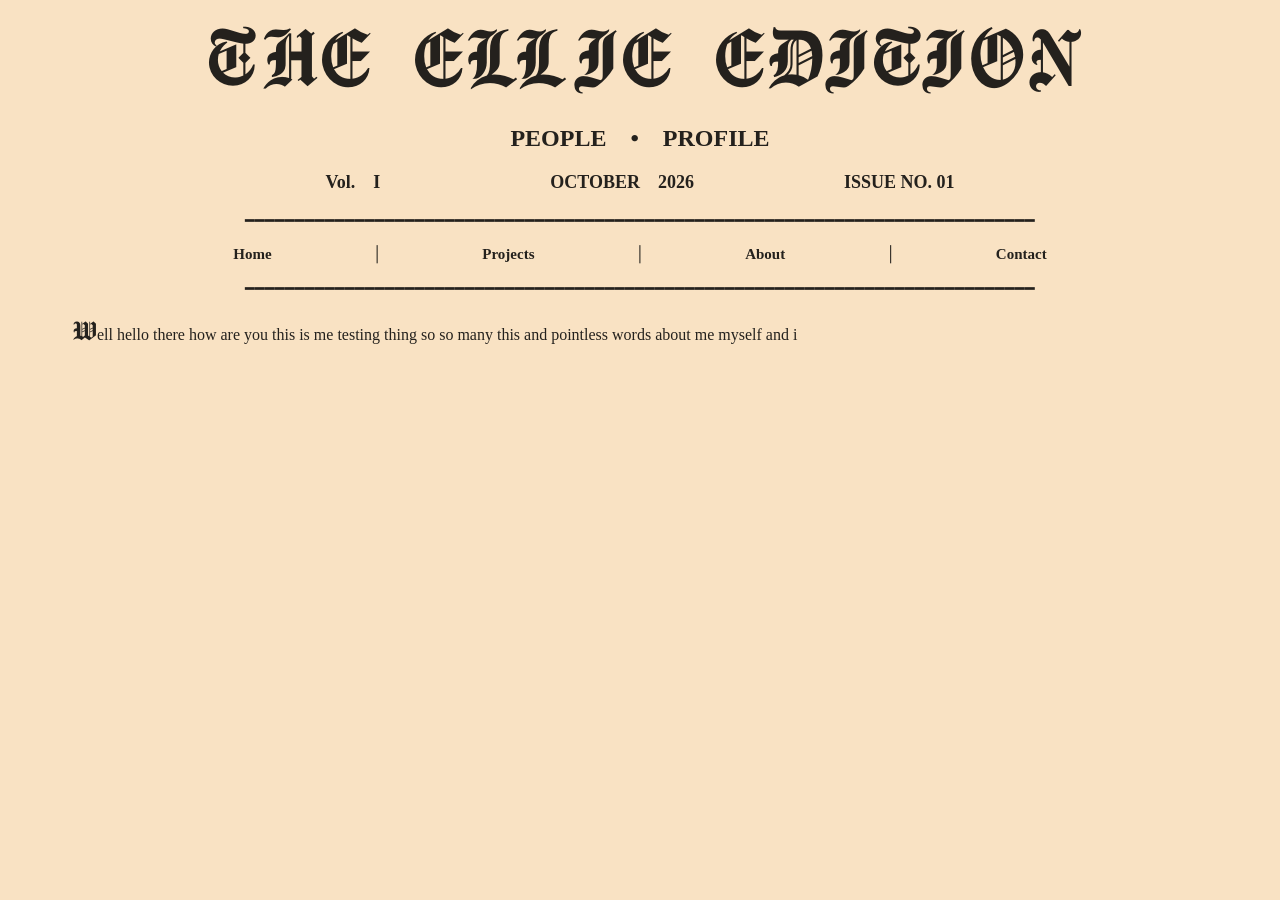
==== About_Me.html @ ef6b086a "starting page - getting the main pages set up and began styling to get a base" ====
<!DOCTYPE html>
<html>
<head>
    <meta charset="UTF-8">
    <title>About</title>
    <link rel="stylesheet" href="styles/styles.css">
</head>

<body>
    
    <div class="headers">
        <h1 class="Head">THE ELLIE EDITION</h1>
        <h2 style="text-align: center;">PEOPLE&emsp;•&emsp;PROFILE</h2>
        <p style="text-align: center;font-size: 18px; font-weight: bold;">Vol.&emsp;I<span style="padding-left:170px;">OCTOBER&emsp;2026</span><span style="padding-left:150px;">ISSUE NO. 01</span></p>
    </div>   
<p style="text-align: center;">━━━━━━━━━━━━━━━━━━━━━━━━━━━━━━━━━━━━━━━━━━━━━━━━━━━━━━━━━━━━━━━━━━━━━━━━━━━━━━━</p>
    <nav class="nav">
      <a href="index.html">Home</a>│  
      <a href="Projects.html">Projects</a> │
      <a href="About_Me.html">About</a>│
      <a href="Contact.html">Contact</a>
    </nav>
<p style="text-align: center;">━━━━━━━━━━━━━━━━━━━━━━━━━━━━━━━━━━━━━━━━━━━━━━━━━━━━━━━━━━━━━━━━━━━━━━━━━━━━━━━</p>



    <p> <span class = "p">W</span>ell hello there how are you this is me testing thing so so many this and pointless words about me myself and i</p>
</body>
</html>
---- styles/styles.css ----
@font-face {
    font-family: 'Chomsky';
    src: url('Chomsky.otf') format('opentype');
    font-weight: bold;
    font-style: normal;
}

body {
    padding-left: 5%;
    padding-right: 5%;
    background-color: #f9e2c3;
    font-family: Georgia, 'Times New Roman', Times, serif;
    font-size: 15 px;
    color: #24211D;
}

.Head {
    font-size: 90px;
    display: flex;
    justify-content: center;
    font-family: 'Chomsky';
    margin-top: 0;
    margin-bottom: 5px;
    color: #24211D;
}

.p {
    font-family: 'Chomsky', monospace;
    font-size: 30px;

}

nav {
    display: flex;
    justify-content: center;
    gap: 100px;
    font-size: 15px;
}

nav a {

    font-size: 15px;
    text-decoration: none;
    color: #24211D;
    text-align: center;
    font-weight: bold;
}

/* Faded ink colour for later if needed #625C53 */
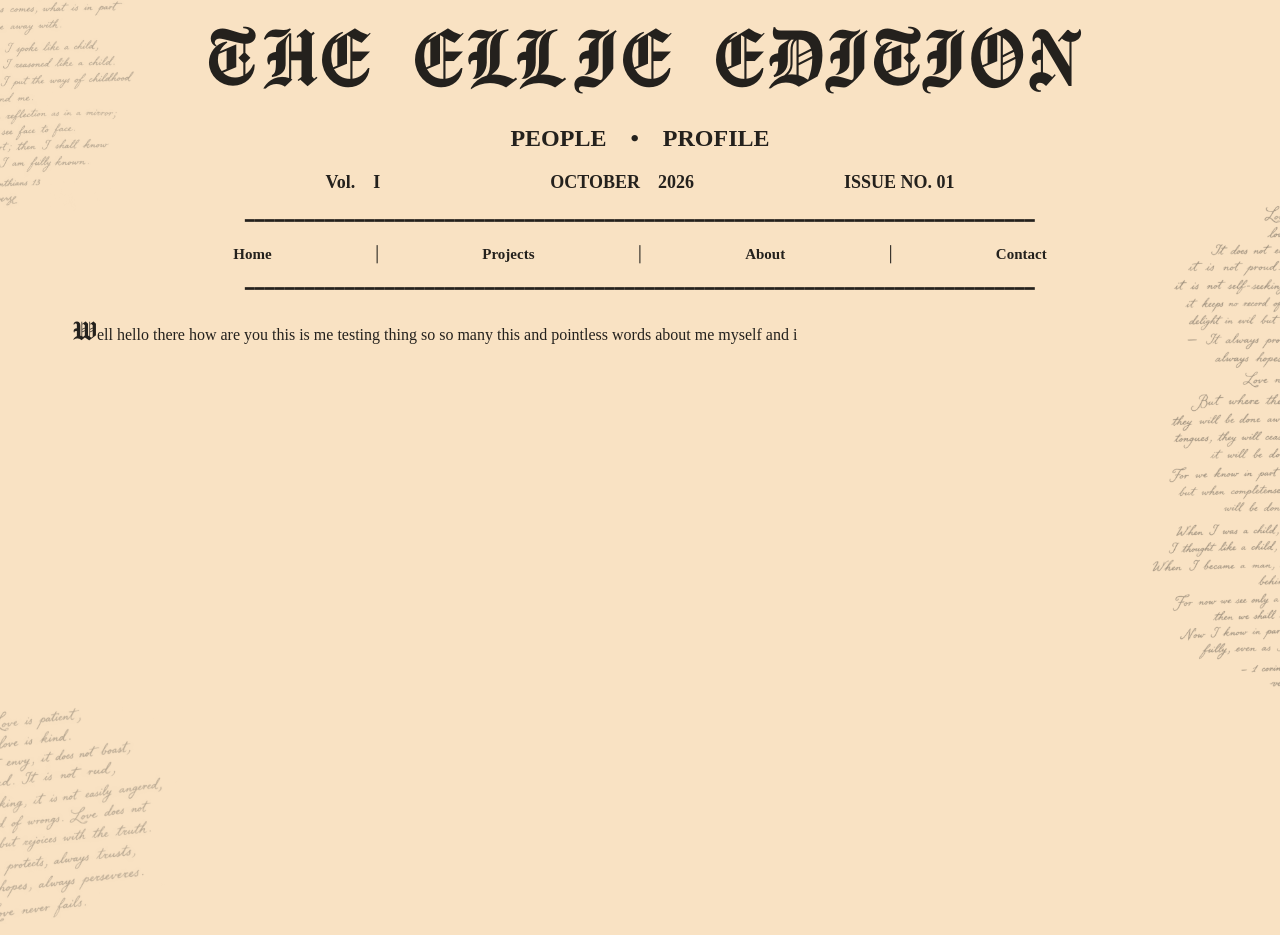
==== commit 4089f192: "adding some images" ====
--- a/About_Me.html
+++ b/About_Me.html
@@ -7,7 +7,7 @@
 </head>
 
 <body>
-    
+    <img src="styles/pretty-writing.png" class="corner-image3">
     <div class="headers">
         <h1 class="Head">THE ELLIE EDITION</h1>
         <h2 style="text-align: center;">PEOPLE&emsp;•&emsp;PROFILE</h2>
@@ -21,9 +21,9 @@
       <a href="Contact.html">Contact</a>
     </nav>
 <p style="text-align: center;">━━━━━━━━━━━━━━━━━━━━━━━━━━━━━━━━━━━━━━━━━━━━━━━━━━━━━━━━━━━━━━━━━━━━━━━━━━━━━━━</p>
+<p> <span class = "p">W</span>ell hello there how are you this is me testing thing so so many this and pointless words about me myself and i</p>
 
-
-
-    <p> <span class = "p">W</span>ell hello there how are you this is me testing thing so so many this and pointless words about me myself and i</p>
+<img src="styles/pretty-writing3.png" class="right-image3">
+<img src="styles/pretty-writing2.png" class="bottom-image3">
 </body>
 </html>
--- a/styles/styles.css
+++ b/styles/styles.css
@@ -46,4 +46,124 @@
     font-weight: bold;
 }
 
-/* Faded ink colour for later if needed #625C53 */+/* Faded ink color for later if needed #625C53, red accent #9B3434,  */
+
+.corner-image {
+    position: absolute;
+    top: -300px;
+    left: -150px;
+    width: 300px;
+    z-index: 0;
+    opacity: 0.5;
+    transform: rotate(-1deg);
+}
+
+.right-image {
+    position: absolute;
+    top: 190px;
+    right: 0px;
+    width: 150px;
+    z-index: 0;
+    opacity: 0.6;
+    transform: rotate(0deg);
+}
+
+.bottom-image {
+    position: absolute;
+    bottom: -20px;
+    left: -120px;
+    width: 300px;
+    z-index: 0;
+    opacity: 0.5;
+    transform: rotate(-6deg);
+}
+
+.corner-image2 {
+    position: absolute;
+    top: -300px;
+    left: -150px;
+    width: 300px;
+    z-index: 0;
+    opacity: 0.4;
+    transform: rotate(-1deg);
+}
+
+.right-image2 {
+    position: absolute;
+    top: 190px;
+    right: 0px;
+    width: 150px;
+    z-index: 0;
+    opacity: 0.5;
+    transform: rotate(0deg);
+}
+
+.bottom-image2 {
+    position: absolute;
+    bottom: -20px;
+    left: -120px;
+    width: 300px;
+    z-index: 0;
+    opacity: 0.4;
+    transform: rotate(-6deg);
+}
+
+.corner-image3 {
+    position: absolute;
+    top: -300px;
+    left: -150px;
+    width: 300px;
+    z-index: 0;
+    opacity: 0.3;
+    transform: rotate(-1deg);
+}
+
+.right-image3 {
+    position: absolute;
+    top: 190px;
+    right: 0px;
+    width: 150px;
+    z-index: 0;
+    opacity: 0.4;
+    transform: rotate(0deg);
+}
+
+.bottom-image3 {
+    position: absolute;
+    bottom: -20px;
+    left: -120px;
+    width: 300px;
+    z-index: 0;
+    opacity: 0.3;
+    transform: rotate(-6deg);
+}
+
+.corner-image4 {
+    position: absolute;
+    top: -300px;
+    left: -150px;
+    width: 300px;
+    z-index: 0;
+    opacity: 0.2;
+    transform: rotate(-1deg);
+}
+
+.right-image4 {
+    position: absolute;
+    top: 190px;
+    right: 0px;
+    width: 150px;
+    z-index: 0;
+    opacity: 0.3;
+    transform: rotate(0deg);
+}
+
+.bottom-image4 {
+    position: absolute;
+    bottom: -20px;
+    left: -120px;
+    width: 300px;
+    z-index: 0;
+    opacity: 0.2;
+    transform: rotate(-6deg);
+}
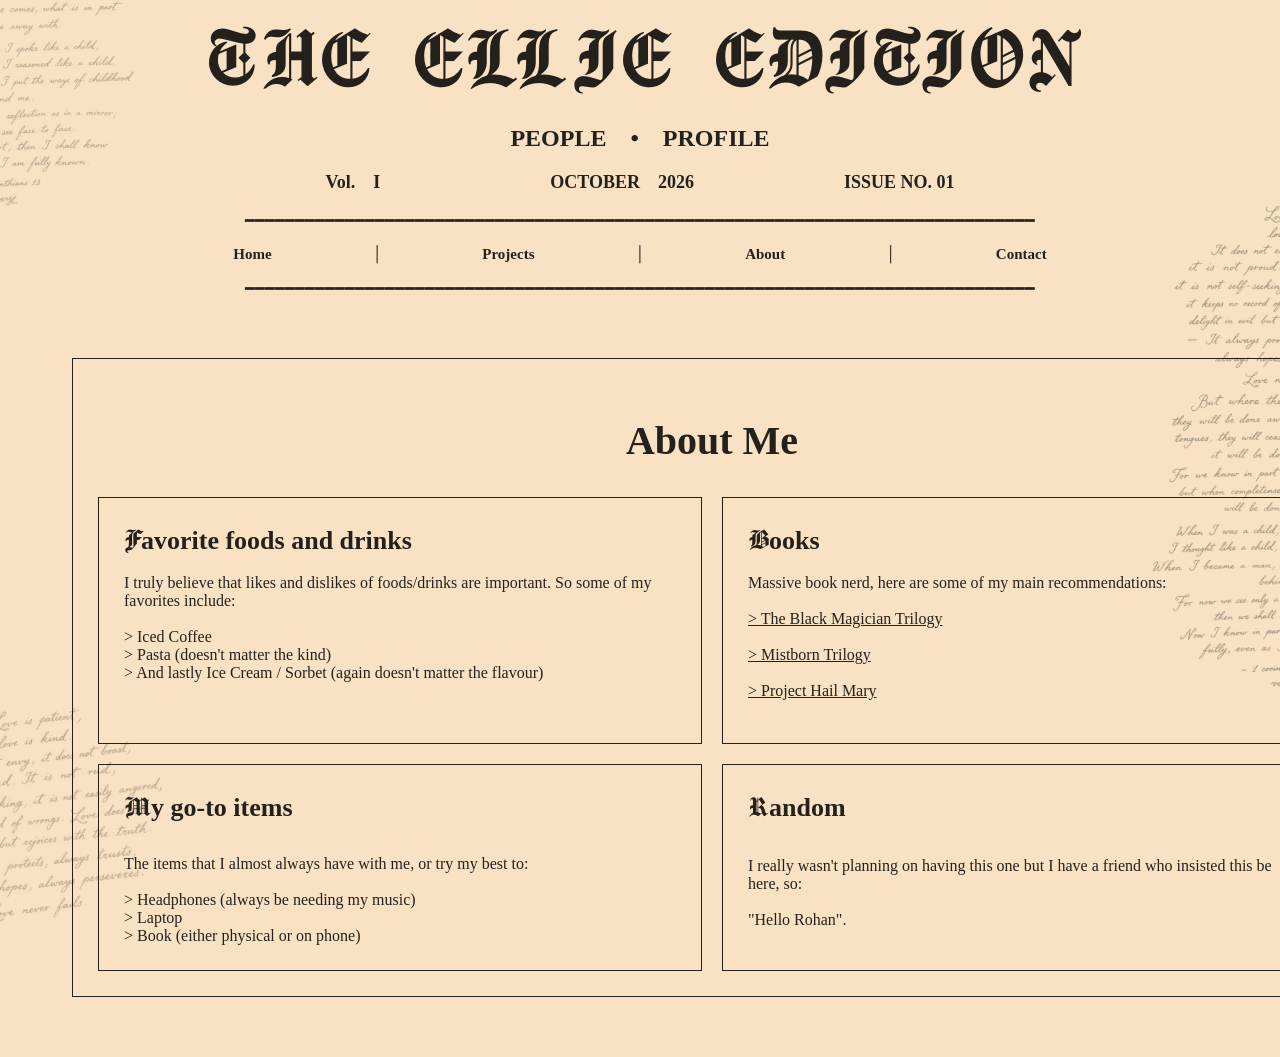
==== commit 5c1d6d53: "added the last of the info on the site" ====
--- a/About_Me.html
+++ b/About_Me.html
@@ -3,7 +3,7 @@
 <head>
     <meta charset="UTF-8">
     <title>About</title>
-    <link rel="stylesheet" href="styles/styles.css">
+    <link rel="stylesheet" href="styles/styles4.css">
 </head>
 
 <body>
@@ -21,9 +21,52 @@
       <a href="Contact.html">Contact</a>
     </nav>
 <p style="text-align: center;">━━━━━━━━━━━━━━━━━━━━━━━━━━━━━━━━━━━━━━━━━━━━━━━━━━━━━━━━━━━━━━━━━━━━━━━━━━━━━━━</p>
-<p> <span class = "p">W</span>ell hello there how are you this is me testing thing so so many this and pointless words about me myself and i</p>
+
 
 <img src="styles/pretty-writing3.png" class="right-image3">
 <img src="styles/pretty-writing2.png" class="bottom-image3">
+
+
+<div class="newspaper-area">
+<div class="main-container secondNav-container">
+    <h2 style="text-align: center;font-size: 40px;">
+           About Me
+    </h2>
+    <div class="the-grid">
+            <a class="info-card Projects-card">
+                <div class="challenge-title"><span class = "p">F</span>avorite foods and drinks</div><br>
+                <div class="info">I truly believe that likes and dislikes of foods/drinks are important.
+                    So some of my favorites include:<br><br>
+                    > Iced Coffee<br>
+                    > Pasta (doesn't matter the kind)<br>
+                    > And lastly Ice Cream / Sorbet (again doesn't matter the flavour)<br>
+                </div><br><br>
+                
+                </a>
+            <div class="info-card About-card">
+                <div class="challenge-title"><span class = "p">B</span>ooks</div><br>
+                <div class="info">Massive book nerd, here are some of my main recommendations:</div><br>
+                <a style="color: #24211D;" target="_blank" href="https://www.goodreads.com/book/show/12287628-the-black-magician-trilogy">> The Black Magician Trilogy</a><br>
+                <a style="color: #24211D;" target="_blank" href="https://www.brandonsanderson.com/pages/the-mistborn-saga-the-original-trilogy">> Mistborn Trilogy</a><br>
+                <a style="color: #24211D;" target="_blank" href="https://www.goodreads.com/en/book/show/54493401-project-hail-mary" >> Project Hail Mary</a><br>
+                </div>
+            <a  class="info-card Contact-card">
+                <div class="challenge-title"><span class = "p">M</span>y go-to items</div><br>
+                The items that I almost always have with me, or try my best to: <br><br>
+                    > Headphones (always be needing my music)<br>
+                    > Laptop <br>
+                    > Book (either physical or on phone)<br>
+                </a>
+            <a  class="info-card Contact-card">
+                <div class="challenge-title"><span class = "p">R</span>andom</div><br>
+                <p>I really wasn't planning on having this one but I have a friend who insisted this be here, so: <br><br>
+                    "Hello Rohan".
+                </p>
+                </a>
+        </div>
+
+        
+</div>
+</div>
 </body>
 </html>
--- a/styles/styles4.css
+++ b/styles/styles4.css
@@ -0,0 +1,260 @@
+@font-face {
+    font-family: 'Chomsky';
+    src: url('Chomsky.otf') format('opentype');
+    font-weight: bold;
+    font-style: normal;
+}
+
+body {
+    padding-left: 5%;
+    padding-right: 5%;
+    background-color: #f9e2c3;
+    font-family: Georgia, 'Times New Roman', Times, serif;
+    font-size: 15 px;
+    color: #24211D;
+}
+
+.Head {
+    font-size: 90px;
+    display: flex;
+    justify-content: center;
+    font-family: 'Chomsky';
+    margin-top: 0;
+    margin-bottom: 5px;
+    color: #24211D;
+}
+
+.p {
+    font-family: 'Chomsky', monospace;
+    font-size: 30px;
+
+}
+
+nav {
+    display: flex;
+    justify-content: center;
+    gap: 100px;
+    font-size: 15px;
+}
+
+nav a {
+
+    font-size: 15px;
+    text-decoration: none;
+    color: #24211D;
+    text-align: center;
+    font-weight: bold;
+}
+
+/* Faded ink color for later if needed #625C53, red accent #9B3434,  */
+
+.corner-image {
+    position: absolute;
+    top: -300px;
+    left: -150px;
+    width: 300px;
+    z-index: 0;
+    opacity: 0.5;
+    transform: rotate(-1deg);
+}
+
+.right-image {
+    position: absolute;
+    top: 190px;
+    right: 0px;
+    width: 150px;
+    z-index: 0;
+    opacity: 0.6;
+    transform: rotate(0deg);
+}
+
+.bottom-image {
+    position: absolute;
+    bottom: -20px;
+    left: -120px;
+    width: 300px;
+    z-index: 0;
+    opacity: 0.5;
+    transform: rotate(-6deg);
+}
+
+.corner-image2 {
+    position: absolute;
+    top: -300px;
+    left: -150px;
+    width: 300px;
+    z-index: 0;
+    opacity: 0.4;
+    transform: rotate(-1deg);
+}
+
+.right-image2 {
+    position: absolute;
+    top: 190px;
+    right: 0px;
+    width: 150px;
+    z-index: 0;
+    opacity: 0.5;
+    transform: rotate(0deg);
+}
+
+.bottom-image2 {
+    position: absolute;
+    bottom: -20px;
+    left: -120px;
+    width: 300px;
+    z-index: 0;
+    opacity: 0.4;
+    transform: rotate(-6deg);
+}
+
+.corner-image3 {
+    position: absolute;
+    top: -300px;
+    left: -150px;
+    width: 300px;
+    z-index: 0;
+    opacity: 0.3;
+    transform: rotate(-1deg);
+}
+
+.right-image3 {
+    position: absolute;
+    top: 190px;
+    right: 0px;
+    width: 150px;
+    z-index: 0;
+    opacity: 0.4;
+    transform: rotate(0deg);
+}
+
+.bottom-image3 {
+    position: absolute;
+    bottom: -20px;
+    left: -120px;
+    width: 300px;
+    z-index: 0;
+    opacity: 0.3;
+    transform: rotate(-6deg);
+}
+
+.corner-image4 {
+    position: absolute;
+    top: -300px;
+    left: -150px;
+    width: 300px;
+    z-index: 0;
+    opacity: 0.2;
+    transform: rotate(-1deg);
+}
+
+.right-image4 {
+    position: absolute;
+    top: 190px;
+    right: 0px;
+    width: 150px;
+    z-index: 0;
+    opacity: 0.3;
+    transform: rotate(0deg);
+}
+
+.bottom-image4 {
+    position: absolute;
+    bottom: -20px;
+    left: -120px;
+    width: 300px;
+    z-index: 0;
+    opacity: 0.2;
+    transform: rotate(-6deg);
+}
+
+
+
+
+
+.newspaper-area {
+    display: grid !important;
+    grid-template-columns: 1fr 0fr !important;
+    gap: 50px !important;
+    margin: 60px auto;
+
+}
+
+.main-container {
+    padding: 25px;
+    min-height: 300px;
+    box-sizing: border-box;
+    border: .5px solid #24211D;
+
+
+}
+
+.secondNav-header {
+    font-size: 20px;
+    margin-bottom: 30px;
+}
+
+.secondNav-container {
+    padding: 25px;
+    min-height: 300px;
+    box-sizing: border-box;
+    border: 1px solid #24211D;
+    width: 1280px;
+
+}
+
+.the-grid {
+    display: grid;
+    grid-template-columns: repeat(2, 1fr);
+    gap: 20px;
+}
+
+.info-card {
+    border: 1px solid #24211D;
+    padding: 25px;
+    text-decoration: none;
+    color: #24211D;
+    min-height: 180px;
+    display: flex;
+    flex-direction: column;
+    justify-content: space-between;
+    box-sizing: border-box;
+    transition: 0.2s ease;
+
+}
+
+.info-card:hover {
+    transform: translateY(-4px);
+
+
+}
+
+.info {
+    font-size: 16px;
+}
+
+
+
+.challenge-title {
+    font-size: 26px;
+    font-weight: bold;
+    text-decoration: none;
+}
+
+.enter-button {
+    font-weight: bold;
+}
+
+.intro {
+    font-size: 17px;
+}
+
+.challenge-section {
+    margin-top: 80px;
+    margin-bottom: 80px;
+}
+
+.pic {
+    width: 500px;
+    padding: 10px;
+}
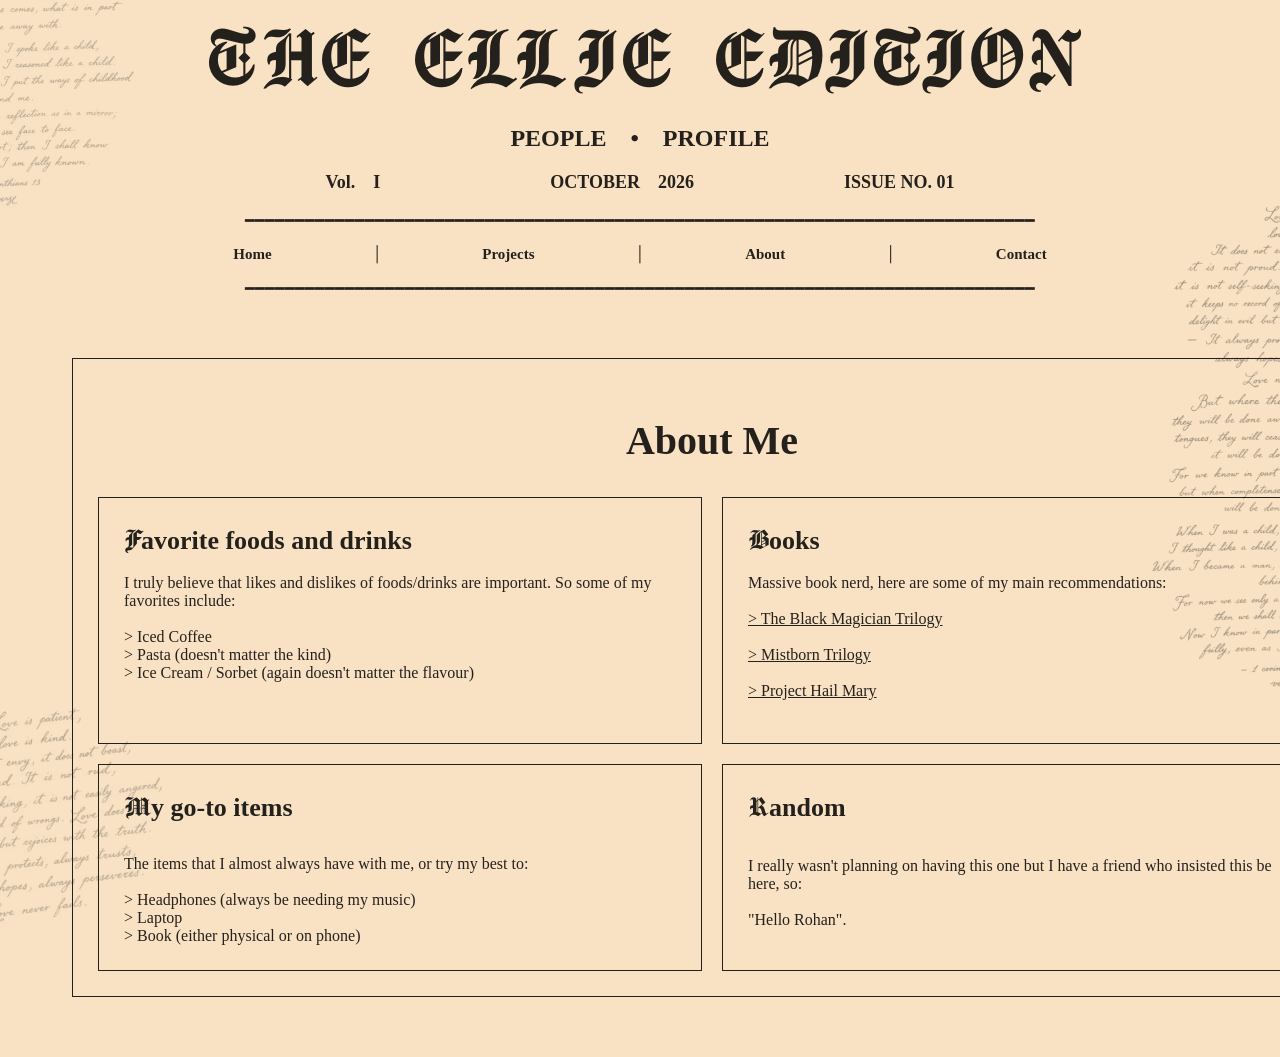
==== commit b1639a71: "doing final things" ====
--- a/About_Me.html
+++ b/About_Me.html
@@ -39,7 +39,7 @@
                     So some of my favorites include:<br><br>
                     > Iced Coffee<br>
                     > Pasta (doesn't matter the kind)<br>
-                    > And lastly Ice Cream / Sorbet (again doesn't matter the flavour)<br>
+                    > Ice Cream / Sorbet (again doesn't matter the flavour)<br>
                 </div><br><br>
                 
                 </a>
